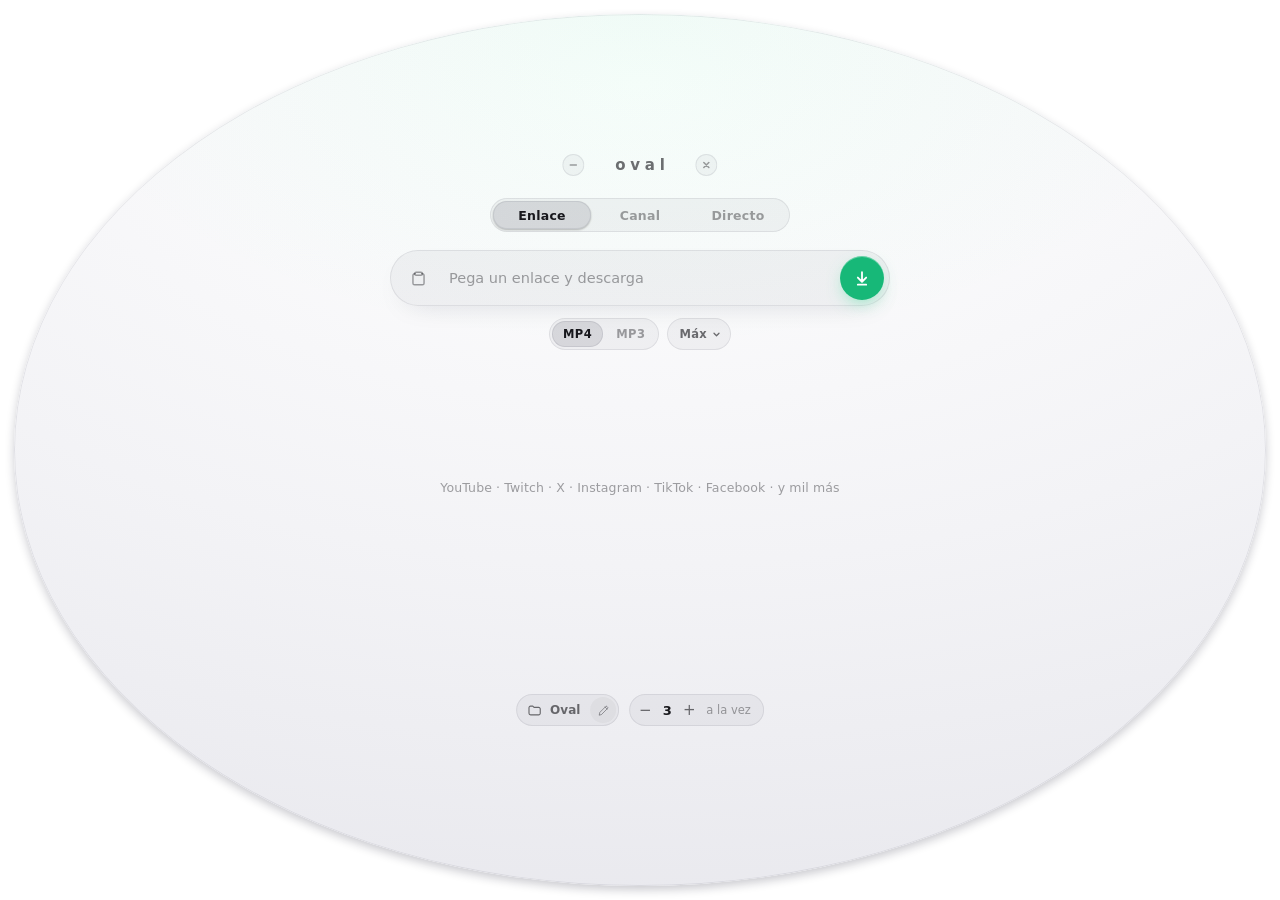
==== ui/index.html @ f1ce2c47 "Oval 0.1.0: minimal oval video downloader Link, channel and live tabs on a borderless, resizable ova" ====
<!doctype html>
<html lang="es">
<head>
  <meta charset="utf-8">
  <meta name="viewport" content="width=device-width, initial-scale=1">
  <title>Oval</title>
  <link rel="stylesheet" href="style.css">
</head>
<body>
  <main class="oval" id="oval" data-tauri-drag-region>
    <!-- Everything is laid out on a 672px circle and scaled to the window. -->
    <div class="stage" id="stage" data-tauri-drag-region>
      <header class="bar" data-tauri-drag-region>
        <button class="dot" id="min" aria-label="Minimizar" title="Minimizar">
          <svg viewBox="0 0 12 12"><path d="M3 6h6"/></svg>
        </button>
        <div class="brand" id="brand" data-tauri-drag-region title="Doble clic: tamaño original">oval</div>
        <button class="dot close" id="close" aria-label="Cerrar" title="Cerrar">
          <svg viewBox="0 0 12 12"><path d="M3.5 3.5l5 5M8.5 3.5l-5 5"/></svg>
        </button>
      </header>

      <nav class="tabs" role="tablist" data-on="link">
        <span class="tabs-glider" aria-hidden="true"></span>
        <button role="tab" data-tab="link" class="on">Enlace</button>
        <button role="tab" data-tab="channel">Canal</button>
        <button role="tab" data-tab="live">Directo</button>
      </nav>

      <!-- Single link -->
      <section class="view on" id="view-link" data-tauri-drag-region>
        <form class="pill" id="link-form" autocomplete="off">
          <button type="button" class="pill-icon" id="paste" title="Pegar del portapapeles" aria-label="Pegar">
            <svg viewBox="0 0 24 24"><rect x="7" y="4" width="10" height="4" rx="2"/><path d="M8 6H7a2 2 0 0 0-2 2v10a2 2 0 0 0 2 2h10a2 2 0 0 0 2-2V8a2 2 0 0 0-2-2h-1"/></svg>
          </button>
          <input id="url" type="text" placeholder="Pega un enlace y descarga" spellcheck="false">
          <button type="submit" class="go" aria-label="Descargar" title="Descargar">
            <svg viewBox="0 0 24 24"><path d="M12 5v11M7 11.5l5 5 5-5M7 20h10"/></svg>
          </button>
        </form>

        <div class="opts" data-tauri-drag-region>
          <div class="seg mode" role="group" aria-label="Formato">
            <button type="button" data-mode="video" class="on">MP4</button>
            <button type="button" data-mode="audio">MP3</button>
          </div>
          <button type="button" class="qchip" data-ctx="link" aria-haspopup="menu" title="Calidad">
            <span class="qlabel">Máx</span>
            <svg viewBox="0 0 24 24"><path d="M8 10l4 4 4-4"/></svg>
          </button>
        </div>

        <div class="queue" id="queue" data-tauri-drag-region>
          <div class="empty" data-tauri-drag-region>
            <div class="engine" hidden>
              <span class="engine-ring"></span><span class="engine-text">Preparando motor</span>
            </div>
            <p>YouTube · Twitch · X · Instagram · TikTok · Facebook · y mil más</p>
          </div>
        </div>
      </section>

      <!-- Whole account: channel, profile or playlist -->
      <section class="view" id="view-channel" data-tauri-drag-region>
        <form class="pill" id="channel-form" autocomplete="off">
          <span class="pill-icon static" aria-hidden="true">
            <svg viewBox="0 0 24 24"><rect x="4" y="4" width="7" height="7" rx="2"/><rect x="13" y="4" width="7" height="7" rx="2"/><rect x="4" y="13" width="7" height="7" rx="2"/><rect x="13" y="13" width="7" height="7" rx="2"/></svg>
          </span>
          <input id="channel-url" type="text" placeholder="Canal, perfil o playlist (YouTube, TikTok…)" spellcheck="false">
          <button type="submit" class="go" id="channel-go" aria-label="Cargar vídeos" title="Cargar vídeos">
            <svg viewBox="0 0 24 24"><circle cx="11" cy="11" r="6"/><path d="M20 20l-4.2-4.2"/></svg>
          </button>
        </form>

        <div class="ctools" data-tauri-drag-region>
          <div class="seg small" id="ctabs" role="group" aria-label="Sección del canal">
            <button type="button" data-ctab="videos" class="on">Vídeos</button>
            <button type="button" data-ctab="shorts">Shorts</button>
            <button type="button" data-ctab="streams">Directos</button>
          </div>
          <span class="ccount" id="ccount"></span>
          <div class="seg small" role="group" aria-label="Selección">
            <button type="button" id="all">Todos</button>
            <button type="button" id="none">Ninguno</button>
          </div>
        </div>

        <div class="grid-wrap">
          <div class="grid" id="grid" data-tauri-drag-region></div>
          <div class="grid-hint" data-tauri-drag-region>
            <p>Carga una cuenta y toca las miniaturas que <b class="red">no</b> quieras.</p>
          </div>
        </div>

        <footer class="foot" data-tauri-drag-region>
          <div class="seg mode" role="group" aria-label="Formato">
            <button type="button" data-mode="video" class="on">MP4</button>
            <button type="button" data-mode="audio">MP3</button>
          </div>
          <button type="button" class="qchip" data-ctx="channel" aria-haspopup="menu" title="Calidad">
            <span class="qlabel">Máx</span>
            <svg viewBox="0 0 24 24"><path d="M8 10l4 4 4-4"/></svg>
          </button>
          <button class="cta" id="cdownload" disabled>
            <svg viewBox="0 0 24 24"><path d="M12 5v11M7 11.5l5 5 5-5M7 20h10"/></svg>
            <span>Descargar <b id="csel">0</b></span>
          </button>
        </footer>
      </section>

      <!-- Live recording -->
      <section class="view" id="view-live" data-tauri-drag-region>
        <form class="pill" id="live-form" autocomplete="off">
          <span class="pill-icon static live-icon" aria-hidden="true">
            <svg viewBox="0 0 24 24"><circle cx="12" cy="12" r="2.2"/><path d="M8.2 15.8a5.4 5.4 0 0 1 0-7.6M15.8 8.2a5.4 5.4 0 0 1 0 7.6M5.4 18.6a9.3 9.3 0 0 1 0-13.2M18.6 5.4a9.3 9.3 0 0 1 0 13.2"/></svg>
          </span>
          <input id="live-url" type="text" placeholder="Directo de Twitch, Kick, YouTube, TikTok…" spellcheck="false">
          <button type="submit" class="go rec" aria-label="Grabar" title="Grabar en tiempo real">
            <span class="rec-dot"></span>
          </button>
        </form>

        <div class="opts" data-tauri-drag-region>
          <button type="button" class="qchip" data-ctx="live" aria-haspopup="menu" title="Calidad">
            <span class="qlabel">Máx</span>
            <svg viewBox="0 0 24 24"><path d="M8 10l4 4 4-4"/></svg>
          </button>
          <span class="opts-note">Se guarda en MP4 al detener</span>
        </div>

        <div class="queue" id="live-queue" data-tauri-drag-region>
          <div class="empty" data-tauri-drag-region>
            <div class="engine" hidden>
              <span class="engine-ring"></span><span class="engine-text">Preparando motor</span>
            </div>
            <p>Graba en tiempo real. Detén cuando quieras y queda guardado.</p>
          </div>
        </div>
      </section>

      <footer class="foot" id="foot-main" data-tauri-drag-region>
        <div class="split">
          <button class="chip" id="folder" title="Abrir carpeta de descargas">
            <svg viewBox="0 0 24 24"><path d="M3 7.5A2.5 2.5 0 0 1 5.5 5h3.6l2 2h7.4A2.5 2.5 0 0 1 21 9.5v7a2.5 2.5 0 0 1-2.5 2.5h-13A2.5 2.5 0 0 1 3 16.5z"/></svg>
            <span id="folder-name">Oval</span>
          </button>
          <button class="chip-end" id="folder-change" title="Cambiar dónde se guarda" aria-label="Cambiar carpeta">
            <svg viewBox="0 0 24 24"><path d="M14.5 5.5l4 4M4 20l1-4.5L15.8 4.7a1.8 1.8 0 0 1 2.5 0l1 1a1.8 1.8 0 0 1 0 2.5L8.5 19z"/></svg>
          </button>
        </div>
        <button class="chip round" id="clear" title="Quitar completadas" aria-label="Quitar completadas" hidden>
          <svg viewBox="0 0 24 24"><path d="M3.5 12.5l4 4 8-9M12.5 15.5l1 1 8-9"/></svg>
        </button>
        <div class="stepper" title="Descargas simultáneas (los directos no cuentan)">
          <button id="less" aria-label="Menos">−</button>
          <span id="conc">3</span>
          <button id="more" aria-label="Más">+</button>
          <em>a la vez</em>
        </div>
      </footer>

      <div class="menu" id="qmenu" role="menu" hidden></div>
      <div class="toast" id="toast" role="status"></div>
    </div>

    <button class="grip" id="grip" aria-label="Cambiar tamaño" title="Arrastra para cambiar el tamaño">
      <svg viewBox="0 0 16 16"><path d="M5 12.5L12.5 5M9 12.8l3.8-3.8"/></svg>
    </button>
  </main>

  <template id="item-tpl">
    <div class="item">
      <div class="ring"><img alt="" referrerpolicy="no-referrer" draggable="false"><span class="ring-badge"></span></div>
      <div class="info">
        <div class="title"></div>
        <div class="meta"></div>
      </div>
      <div class="acts">
        <button class="act toggle" title="Pausar"></button>
        <button class="act stop" title="Cancelar">
          <svg viewBox="0 0 24 24"><path d="M8 8l8 8M16 8l-8 8"/></svg>
        </button>
      </div>
    </div>
  </template>

  <script src="app.js"></script>
</body>
</html>
---- ui/style.css ----
:root {
  --bg-1: #24242c;
  --bg-2: #15151a;
  --bg-3: #0d0d10;
  --surface: rgba(255, 255, 255, 0.045);
  --surface-2: rgba(255, 255, 255, 0.075);
  --surface-3: rgba(255, 255, 255, 0.11);
  --line: rgba(255, 255, 255, 0.08);
  --line-2: rgba(255, 255, 255, 0.14);
  --text: #f2f2f5;
  --text-2: rgba(242, 242, 245, 0.62);
  --text-3: rgba(242, 242, 245, 0.38);
  --mint: #3ddc97;
  --mint-ink: #06291a;
  --mint-soft: rgba(61, 220, 151, 0.16);
  --red: #ff5d6c;
  --red-soft: rgba(255, 93, 108, 0.18);
  --amber: #ffc861;
  --shadow: rgba(0, 0, 0, 0.42);
  --ease: cubic-bezier(0.22, 1, 0.36, 1);
  --font: "Segoe UI Variable Text", "Segoe UI", system-ui, -apple-system, sans-serif;
  --display: "Segoe UI Variable Display", "Segoe UI", system-ui, sans-serif;
  color-scheme: dark;
}

@media (prefers-color-scheme: light) {
  :root:not([data-theme="dark"]) {
    --bg-1: #ffffff;
    --bg-2: #f3f3f6;
    --bg-3: #e9e9ee;
    --surface: rgba(20, 20, 40, 0.04);
    --surface-2: rgba(20, 20, 40, 0.07);
    --surface-3: rgba(20, 20, 40, 0.11);
    --line: rgba(20, 20, 40, 0.08);
    --line-2: rgba(20, 20, 40, 0.14);
    --text: #17171c;
    --text-2: rgba(23, 23, 28, 0.62);
    --text-3: rgba(23, 23, 28, 0.4);
    --mint: #17b878;
    --mint-ink: #ffffff;
    --mint-soft: rgba(23, 184, 120, 0.14);
    --red: #ec3f52;
    --red-soft: rgba(236, 63, 82, 0.13);
    --shadow: rgba(20, 20, 40, 0.22);
    color-scheme: light;
  }
}

* { box-sizing: border-box; }

html, body {
  margin: 0;
  height: 100%;
  overflow: hidden;
  background: transparent;
  font-family: var(--font);
  color: var(--text);
  -webkit-font-smoothing: antialiased;
  user-select: none;
  -webkit-user-select: none;
  cursor: default;
}

button {
  font: inherit;
  color: inherit;
  border: 0;
  background: none;
  padding: 0;
  cursor: pointer;
}
button:disabled { cursor: default; }
button:focus-visible, input:focus-visible { outline: 2px solid var(--mint); outline-offset: 2px; }

svg {
  width: 100%;
  height: 100%;
  fill: none;
  stroke: currentColor;
  stroke-width: 1.8;
  stroke-linecap: round;
  stroke-linejoin: round;
}

/* ---------- The circle (window 700x700, circle 672px) ---------- */

.oval {
  position: absolute;
  inset: 14px;
  border-radius: 50%;
  overflow: hidden;
  background:
    radial-gradient(70% 55% at 50% 0%, rgba(61, 220, 151, 0.07), transparent 70%),
    radial-gradient(120% 95% at 50% 8%, var(--bg-1) 0%, var(--bg-2) 58%, var(--bg-3) 100%);
  box-shadow:
    0 4px 10px var(--shadow),
    inset 0 1px 0 rgba(255, 255, 255, 0.07),
    inset 0 0 0 1px var(--line);
  animation: rise 0.55s var(--ease) both;
}

@keyframes rise {
  from { opacity: 0; transform: scale(0.94); }
}

/* The UI is designed on a 672px circle; app.js sets --s so it fits the
   window, which the user can resize into any oval. */
.stage {
  position: absolute;
  left: 50%;
  top: 50%;
  width: 672px;
  height: 672px;
  transform: translate(-50%, -50%) scale(var(--s, 1));
}

.grip {
  position: absolute;
  left: 82.5%;
  top: 82.5%;
  width: 24px;
  height: 24px;
  margin: -12px 0 0 -12px;
  display: grid;
  place-items: center;
  border-radius: 50%;
  color: var(--text-3);
  cursor: nwse-resize;
  opacity: 0;
  transition: opacity 0.3s, background 0.2s, color 0.2s;
}
.grip svg { width: 14px; height: 14px; stroke-width: 1.6; }
.oval:hover .grip { opacity: 1; }
.grip:hover { background: var(--surface-3); color: var(--text); }

/* ---------- Title bar ---------- */

.bar {
  position: absolute;
  top: 36px;
  left: 50%;
  transform: translateX(-50%);
  display: flex;
  align-items: center;
  gap: 26px;
  height: 30px;
  z-index: 5;
}

.brand {
  font-family: var(--display);
  font-size: 15px;
  font-weight: 600;
  letter-spacing: 0.32em;
  text-indent: 0.32em;
  color: var(--text-2);
  text-transform: lowercase;
}

.dot {
  width: 22px;
  height: 22px;
  display: grid;
  place-items: center;
  border-radius: 50%;
  background: var(--surface);
  color: var(--text-3);
  box-shadow: inset 0 0 0 1px var(--line);
  transition: background 0.2s, color 0.2s, transform 0.2s var(--ease);
}
.dot svg { width: 12px; height: 12px; stroke-width: 1.6; }
.dot:hover { background: var(--surface-3); color: var(--text); }
.dot.close:hover { background: var(--red); color: #fff; box-shadow: none; }
.dot:active { transform: scale(0.9); }

/* ---------- Tabs ---------- */

.tabs {
  position: absolute;
  top: 84px;
  left: 50%;
  transform: translateX(-50%);
  display: grid;
  grid-template-columns: 1fr 1fr 1fr;
  width: 300px;
  z-index: 5;
  padding: 3px;
  border-radius: 999px;
  background: var(--surface);
  box-shadow: inset 0 0 0 1px var(--line);
}
.tabs button {
  position: relative;
  z-index: 1;
  height: 28px;
  border-radius: 999px;
  font-size: 12.5px;
  font-weight: 600;
  letter-spacing: 0.02em;
  color: var(--text-3);
  transition: color 0.25s;
}
.tabs button.on { color: var(--text); }
.tabs-glider {
  position: absolute;
  top: 3px;
  left: 3px;
  width: calc((100% - 6px) / 3);
  height: 28px;
  border-radius: 999px;
  background: var(--surface-3);
  box-shadow: 0 1px 2px rgba(0, 0, 0, 0.25), inset 0 0 0 1px var(--line);
  transition: transform 0.35s var(--ease);
}
.tabs[data-on="channel"] .tabs-glider { transform: translateX(100%); }
.tabs[data-on="live"] .tabs-glider { transform: translateX(200%); }

/* ---------- Views ---------- */

.view {
  position: absolute;
  inset: 0;
  display: flex;
  flex-direction: column;
  align-items: center;
  padding-top: 136px;
  opacity: 0;
  pointer-events: none;
  transform: translateY(6px) scale(0.99);
  transition: opacity 0.3s var(--ease), transform 0.4s var(--ease);
}
.view.on { opacity: 1; pointer-events: auto; transform: none; }

/* ---------- Input pill ---------- */

.pill {
  display: flex;
  align-items: center;
  gap: 8px;
  width: 500px;
  height: 56px;
  padding: 0 6px 0 7px;
  border-radius: 999px;
  background: var(--surface);
  box-shadow: inset 0 0 0 1px var(--line), 0 10px 30px -18px var(--shadow);
  transition: box-shadow 0.25s, background 0.25s;
}
.pill:focus-within {
  background: var(--surface-2);
  box-shadow: inset 0 0 0 1px var(--line-2), 0 0 0 4px var(--mint-soft), 0 10px 30px -18px var(--shadow);
}
.pill.shake { animation: shake 0.4s var(--ease); }
@keyframes shake {
  20% { transform: translateX(-6px); }
  45% { transform: translateX(5px); }
  70% { transform: translateX(-3px); }
}

.pill-icon {
  flex: none;
  width: 42px;
  height: 42px;
  display: grid;
  place-items: center;
  border-radius: 50%;
  color: var(--text-3);
  transition: background 0.2s, color 0.2s;
}
.pill-icon svg { width: 19px; height: 19px; }
button.pill-icon:hover { background: var(--surface-2); color: var(--text); }

.pill input {
  flex: 1;
  min-width: 0;
  height: 100%;
  border: 0;
  outline: 0;
  background: transparent;
  color: var(--text);
  font: 500 14.5px var(--font);
  user-select: text;
  -webkit-user-select: text;
}
.pill input::placeholder { color: var(--text-3); }
.pill input:focus-visible { outline: none; }

.go {
  flex: none;
  width: 44px;
  height: 44px;
  display: grid;
  place-items: center;
  border-radius: 50%;
  background: var(--mint);
  color: var(--mint-ink);
  box-shadow: 0 6px 18px -6px rgba(61, 220, 151, 0.7), inset 0 1px 0 rgba(255, 255, 255, 0.35);
  transition: transform 0.25s var(--ease), box-shadow 0.25s, filter 0.2s;
}
.go svg { width: 20px; height: 20px; stroke-width: 2.2; }
.go:hover { transform: scale(1.06); box-shadow: 0 8px 24px -6px rgba(61, 220, 151, 0.85), inset 0 1px 0 rgba(255, 255, 255, 0.35); }
.go:active { transform: scale(0.94); }
.go.busy svg { animation: spin 0.9s linear infinite; }
@keyframes spin { to { transform: rotate(360deg); } }

/* ---------- Format row ---------- */

.opts {
  display: flex;
  align-items: center;
  gap: 8px;
  margin-top: 12px;
}

.opts-note { font-size: 11.5px; color: var(--text-3); }

/* ---------- Live ---------- */

.live-icon { color: var(--red); }
.go.rec {
  background: var(--red);
  box-shadow: 0 6px 18px -6px rgba(255, 93, 108, 0.75), inset 0 1px 0 rgba(255, 255, 255, 0.3);
}
.go.rec:hover { box-shadow: 0 8px 24px -6px rgba(255, 93, 108, 0.9), inset 0 1px 0 rgba(255, 255, 255, 0.3); }
.rec-dot {
  width: 14px;
  height: 14px;
  border-radius: 50%;
  background: #fff;
}
.meta .rec {
  color: var(--red);
  font-weight: 700;
  letter-spacing: 0.04em;
}
.meta .rec::before {
  content: "";
  display: inline-block;
  width: 7px;
  height: 7px;
  margin-right: 5px;
  border-radius: 50%;
  background: currentColor;
  vertical-align: 1px;
  animation: blink 1.4s ease-in-out infinite;
}
@keyframes blink { 50% { opacity: 0.25; } }
.item.live.downloading .ring { --c: var(--red); --p: 1 !important; animation: pulse 1.8s ease-in-out infinite; }
@keyframes pulse {
  0%, 100% { box-shadow: 0 0 0 0 rgba(255, 93, 108, 0.45); }
  50% { box-shadow: 0 0 0 6px rgba(255, 93, 108, 0); }
}

/* ---------- Segmented controls ---------- */

.seg {
  display: flex;
  padding: 3px;
  gap: 2px;
  border-radius: 999px;
  background: var(--surface);
  box-shadow: inset 0 0 0 1px var(--line);
}
.seg button {
  height: 26px;
  padding: 0 11px;
  border-radius: 999px;
  font-size: 11.5px;
  font-weight: 700;
  letter-spacing: 0.04em;
  color: var(--text-3);
  transition: background 0.2s, color 0.2s;
}
.seg button:hover { color: var(--text-2); }
.seg button.on { background: var(--surface-3); color: var(--text); box-shadow: inset 0 0 0 1px var(--line); }
.seg.small button { height: 24px; padding: 0 11px; font-size: 11.5px; font-weight: 600; letter-spacing: 0.01em; }

/* ---------- Queue ---------- */

.queue {
  position: relative;
  width: 520px;
  height: 254px;
  margin-top: 10px;
  padding: 8px 4px;
  overflow-y: auto;
  scrollbar-width: none;
  mask-image: linear-gradient(transparent, #000 14px, #000 calc(100% - 22px), transparent);
}
.queue::-webkit-scrollbar { display: none; }

.empty {
  position: absolute;
  inset: 0;
  display: grid;
  place-content: center;
  justify-items: center;
  gap: 14px;
  text-align: center;
  color: var(--text-3);
  font-size: 12.5px;
  letter-spacing: 0.01em;
  transition: opacity 0.3s;
}
.empty p { margin: 0; }
.queue.has-items .empty { opacity: 0; pointer-events: none; }

.engine {
  display: flex;
  align-items: center;
  gap: 10px;
  padding: 7px 14px 7px 9px;
  border-radius: 999px;
  background: var(--surface);
  box-shadow: inset 0 0 0 1px var(--line);
  color: var(--text-2);
  font-size: 12px;
  font-weight: 600;
}
.engine[hidden] { display: none; }
.engine-ring {
  --p: 0;
  width: 18px;
  height: 18px;
  border-radius: 50%;
  background: conic-gradient(var(--mint) calc(var(--p) * 1turn), var(--surface-3) 0);
  mask: radial-gradient(circle, transparent 5.5px, #000 6px);
}
.engine.indeterminate .engine-ring {
  background: conic-gradient(var(--mint) 0.3turn, var(--surface-3) 0);
  animation: spin 0.9s linear infinite;
}

.item {
  display: flex;
  align-items: center;
  gap: 14px;
  height: 62px;
  padding: 0 8px 0 9px;
  margin-bottom: 8px;
  border-radius: 999px;
  background: var(--surface);
  box-shadow: inset 0 0 0 1px var(--line);
  animation: pop 0.45s var(--ease) both;
  transition: background 0.2s, opacity 0.3s, transform 0.3s var(--ease);
}
.item:hover { background: var(--surface-2); }
.item.done { cursor: pointer; }
.item.leaving { opacity: 0; transform: scale(0.96); }
@keyframes pop { from { opacity: 0; transform: translateY(8px) scale(0.97); } }

.ring {
  --p: 0;
  --c: var(--mint);
  position: relative;
  flex: none;
  width: 46px;
  height: 46px;
  border-radius: 50%;
  padding: 3px;
  background: conic-gradient(var(--c) calc(var(--p) * 1turn), var(--surface-2) 0);
  transition: --p 0.4s;
}
.ring img {
  width: 100%;
  height: 100%;
  border-radius: 50%;
  object-fit: cover;
  display: block;
  background: var(--bg-2);
  box-shadow: 0 0 0 2px var(--bg-2);
}
.ring img:not([src]), .ring img[src=""] { visibility: hidden; }
/* No thumbnail (X, Instagram...): a quiet play glyph instead of a blank disc. */
.item.noimg .ring::before {
  content: "";
  position: absolute;
  inset: 3px;
  border-radius: 50%;
  background:
    url("data:image/svg+xml,%3Csvg xmlns='http://www.w3.org/2000/svg' viewBox='0 0 24 24'%3E%3Cpath fill='%23888' d='M9 7.3v9.4a.8.8 0 0 0 1.2.7l7.3-4.7a.8.8 0 0 0 0-1.4l-7.3-4.7A.8.8 0 0 0 9 7.3z'/%3E%3C/svg%3E") center / 18px no-repeat,
    var(--bg-2);
}
.item.paused .ring { --c: var(--amber); }
.item.error .ring { --c: var(--red); --p: 1; }
.item.done .ring { --p: 1; }
.item.waiting .ring { background: var(--surface-2); }
.item.starting .ring::after {
  content: "";
  position: absolute;
  inset: 0;
  border-radius: 50%;
  background: conic-gradient(var(--mint) 0.18turn, transparent 0);
  mask: radial-gradient(circle, transparent 20px, #000 20.5px);
  animation: spin 0.9s linear infinite;
}

.ring-badge {
  position: absolute;
  right: -2px;
  bottom: -2px;
  width: 18px;
  height: 18px;
  border-radius: 50%;
  display: none;
  place-items: center;
  background: var(--mint);
  color: var(--mint-ink);
  box-shadow: 0 0 0 2px var(--bg-2);
}
.ring-badge svg { width: 11px; height: 11px; stroke-width: 3; }
.item.done .ring-badge { display: grid; animation: pop 0.4s var(--ease); }
.item.error .ring-badge { display: grid; background: var(--red); color: #fff; }

.info { flex: 1; min-width: 0; }
.title {
  font-size: 13.5px;
  font-weight: 600;
  white-space: nowrap;
  overflow: hidden;
  text-overflow: ellipsis;
}
.meta {
  margin-top: 3px;
  font-size: 11.5px;
  color: var(--text-3);
  white-space: nowrap;
  overflow: hidden;
  text-overflow: ellipsis;
  font-variant-numeric: tabular-nums;
}
.meta b { color: var(--text-2); font-weight: 600; }
.meta .eta { color: var(--mint); font-weight: 600; }
.item.error .meta { color: var(--red); }

.acts { display: flex; gap: 6px; flex: none; }
.act {
  width: 34px;
  height: 34px;
  display: grid;
  place-items: center;
  border-radius: 50%;
  color: var(--text-2);
  background: var(--surface);
  box-shadow: inset 0 0 0 1px var(--line);
  transition: background 0.2s, color 0.2s, transform 0.2s var(--ease);
}
.act svg { width: 15px; height: 15px; stroke-width: 2; }
.act:hover { background: var(--surface-3); color: var(--text); }
.act:active { transform: scale(0.9); }
.act.stop:hover { background: var(--red-soft); color: var(--red); }
.act.toggle svg.fill { fill: currentColor; stroke: none; }
.item.done .act.toggle { display: none; }

/* ---------- Footer ---------- */

.foot {
  position: absolute;
  bottom: 60px;
  left: 50%;
  transform: translateX(-50%);
  display: flex;
  align-items: center;
  gap: 10px;
  white-space: nowrap;
  transition: opacity 0.3s;
}
#foot-main { z-index: 4; }
.stage[data-tab="channel"] #foot-main { opacity: 0; pointer-events: none; }

.chip {
  display: flex;
  align-items: center;
  gap: 8px;
  height: 32px;
  padding: 0 14px 0 11px;
  border-radius: 999px;
  font-size: 12px;
  font-weight: 600;
  color: var(--text-2);
  background: var(--surface);
  box-shadow: inset 0 0 0 1px var(--line);
  transition: background 0.2s, color 0.2s;
}
.chip svg { width: 15px; height: 15px; }
.chip:hover { background: var(--surface-3); color: var(--text); }
.chip.ghost { padding: 0 14px; }
.chip[hidden] { display: none; }

.stepper {
  display: flex;
  align-items: center;
  height: 32px;
  padding: 3px;
  border-radius: 999px;
  background: var(--surface);
  box-shadow: inset 0 0 0 1px var(--line);
}
.stepper button {
  width: 26px;
  height: 26px;
  border-radius: 50%;
  font-size: 15px;
  line-height: 1;
  color: var(--text-2);
  transition: background 0.2s, color 0.2s;
}
.stepper button:hover { background: var(--surface-3); color: var(--text); }
.stepper span {
  min-width: 18px;
  text-align: center;
  font-size: 13px;
  font-weight: 700;
  font-variant-numeric: tabular-nums;
}
.stepper em {
  font-style: normal;
  font-size: 11.5px;
  color: var(--text-3);
  padding: 0 10px 0 4px;
}

/* ---------- Channel ---------- */

.ctools {
  display: flex;
  align-items: center;
  justify-content: space-between;
  width: 540px;
  margin-top: 12px;
  padding: 0 4px;
}
.ccount {
  font-size: 12px;
  font-weight: 600;
  color: var(--text-3);
  font-variant-numeric: tabular-nums;
}
.ccount b { color: var(--text); }
/* Vídeos / Shorts / Directos only mean something on YouTube. */
.ctools.other #ctabs { visibility: hidden; }

.grid-wrap {
  position: relative;
  width: 560px;
  height: 280px;
  margin-top: 8px;
}
/* Flex-wrap, not CSS grid: auto grid rows shrink overflow:hidden tiles to
   nothing once the content is taller than the scroller. */
.grid {
  height: 100%;
  display: flex;
  flex-wrap: wrap;
  align-content: flex-start;
  gap: 12px;
  padding: 10px 14px 34px;
  overflow-y: auto;
  scrollbar-width: none;
  mask-image: linear-gradient(transparent, #000 12px, #000 calc(100% - 30px), transparent);
}
.grid::-webkit-scrollbar { display: none; }

.grid-hint {
  position: absolute;
  inset: 0;
  display: grid;
  place-content: center;
  text-align: center;
  font-size: 12.5px;
  color: var(--text-3);
  pointer-events: none;
  transition: opacity 0.3s;
}
.grid-hint p { margin: 0; }
.grid-hint .red { color: var(--red); }
.grid-wrap.filled .grid-hint { opacity: 0; }

.tile {
  position: relative;
  flex: none;
  width: calc((100% - 24px) / 3);
  aspect-ratio: 16 / 9;
  border-radius: 14px;
  overflow: hidden;
  background: var(--surface-2);
  box-shadow: 0 0 0 2px var(--mint), 0 6px 16px -8px var(--shadow);
  transition: box-shadow 0.25s var(--ease), transform 0.25s var(--ease);
  animation: pop 0.4s var(--ease) both;
}
.tile:hover { transform: translateY(-2px); }
.tile:active { transform: scale(0.97); }
.tile img {
  width: 100%;
  height: 100%;
  object-fit: cover;
  display: block;
  transition: filter 0.3s, opacity 0.3s, transform 0.4s var(--ease);
}
.tile.noimg {
  background:
    url("data:image/svg+xml,%3Csvg xmlns='http://www.w3.org/2000/svg' viewBox='0 0 24 24'%3E%3Cpath fill='white' fill-opacity='.5' d='M9 7.3v9.4a.8.8 0 0 0 1.2.7l7.3-4.7a.8.8 0 0 0 0-1.4l-7.3-4.7A.8.8 0 0 0 9 7.3z'/%3E%3C/svg%3E") center 40% / 28px no-repeat,
    linear-gradient(135deg, hsl(var(--h, 200) 45% 38%), hsl(calc(var(--h, 200) + 50) 45% 18%));
}
.tile .shade {
  position: absolute;
  inset: 0;
  background: linear-gradient(180deg, transparent 45%, rgba(0, 0, 0, 0.75));
}
.tile .t {
  position: absolute;
  left: 9px;
  right: 9px;
  bottom: 6px;
  font-size: 10.5px;
  font-weight: 600;
  line-height: 1.25;
  color: #fff;
  text-align: left;
  display: -webkit-box;
  -webkit-line-clamp: 2;
  -webkit-box-orient: vertical;
  overflow: hidden;
  text-shadow: 0 1px 2px rgba(0, 0, 0, 0.6);
}
.tile .dur {
  position: absolute;
  top: 7px;
  left: 7px;
  padding: 1px 6px;
  border-radius: 999px;
  font-size: 9.5px;
  font-weight: 700;
  color: #fff;
  background: rgba(0, 0, 0, 0.55);
  font-variant-numeric: tabular-nums;
}
.tile .mark {
  position: absolute;
  top: 6px;
  right: 6px;
  width: 20px;
  height: 20px;
  border-radius: 50%;
  display: grid;
  place-items: center;
  background: var(--mint);
  color: var(--mint-ink);
  box-shadow: 0 2px 6px rgba(0, 0, 0, 0.35);
  transition: background 0.25s, transform 0.3s var(--ease);
}
.tile .mark svg { width: 12px; height: 12px; stroke-width: 3; }
.tile .mark .x { display: none; }

.tile.off { box-shadow: 0 0 0 2px var(--red), 0 6px 16px -8px var(--shadow); }
.tile.off img { filter: grayscale(1) brightness(0.55); transform: scale(1.03); }
.tile.off::after {
  content: "";
  position: absolute;
  inset: 0;
  background: var(--red-soft);
  pointer-events: none;
}
.tile.off .mark { background: var(--red); color: #fff; transform: rotate(90deg); }
.tile.off .mark .v { display: none; }
.tile.off .mark .x { display: block; }

.cta {
  display: flex;
  align-items: center;
  gap: 9px;
  height: 40px;
  padding: 0 22px 0 17px;
  border-radius: 999px;
  font-size: 13px;
  font-weight: 700;
  background: var(--mint);
  color: var(--mint-ink);
  box-shadow: 0 8px 22px -8px rgba(61, 220, 151, 0.75), inset 0 1px 0 rgba(255, 255, 255, 0.35);
  transition: transform 0.25s var(--ease), opacity 0.25s, filter 0.2s;
}
.cta svg { width: 17px; height: 17px; stroke-width: 2.2; }
.cta:hover:not(:disabled) { transform: scale(1.04); }
.cta:active:not(:disabled) { transform: scale(0.96); }
.cta:disabled { opacity: 0.35; box-shadow: none; filter: saturate(0.4); }

/* ---------- Quality chip & menu ---------- */

.qchip {
  flex: none;
  display: flex;
  align-items: center;
  gap: 2px;
  height: 32px;
  padding: 0 7px 0 12px;
  border-radius: 999px;
  font-size: 11.5px;
  font-weight: 700;
  letter-spacing: 0.03em;
  color: var(--text-2);
  background: var(--surface);
  box-shadow: inset 0 0 0 1px var(--line);
  font-variant-numeric: tabular-nums;
  transition: background 0.2s, color 0.2s;
}
.qchip svg { width: 15px; height: 15px; stroke-width: 2; transition: transform 0.3s var(--ease); }
.qchip:hover, .qchip.open { background: var(--surface-3); color: var(--text); }
.qchip.open svg { transform: rotate(180deg); }

.menu {
  position: absolute;
  z-index: 20;
  min-width: 150px;
  padding: 6px;
  border-radius: 22px;
  background: color-mix(in srgb, var(--bg-1) 96%, transparent);
  backdrop-filter: blur(18px);
  box-shadow: inset 0 0 0 1px var(--line-2), 0 18px 40px -12px var(--shadow);
  transform-origin: var(--origin, top center);
  animation: menu-in 0.28s var(--ease);
}
.menu[hidden] { display: none; }
@keyframes menu-in { from { opacity: 0; transform: scale(0.92); } }
.menu-title {
  padding: 4px 12px 6px;
  font-size: 10.5px;
  font-weight: 700;
  letter-spacing: 0.08em;
  text-transform: uppercase;
  color: var(--text-3);
}
.menu button {
  display: flex;
  align-items: center;
  justify-content: space-between;
  gap: 16px;
  width: 100%;
  height: 32px;
  padding: 0 10px 0 14px;
  border-radius: 999px;
  font-size: 12.5px;
  font-weight: 600;
  color: var(--text-2);
  transition: background 0.15s, color 0.15s;
}
.menu button:hover { background: var(--surface-2); color: var(--text); }
.menu button small { font-size: 10.5px; font-weight: 600; color: var(--text-3); }
.menu button .tick { width: 16px; height: 16px; color: var(--mint); opacity: 0; }
.menu button.on { color: var(--text); }
.menu button.on .tick { opacity: 1; }

/* ---------- Folder split chip ---------- */

.split {
  display: flex;
  align-items: center;
  border-radius: 999px;
  background: var(--surface);
  box-shadow: inset 0 0 0 1px var(--line);
}
.split .chip { background: none; box-shadow: none; padding-right: 10px; max-width: 190px; }
.split .chip span { overflow: hidden; text-overflow: ellipsis; }
.chip-end {
  width: 26px;
  height: 26px;
  margin: 3px 3px 3px 0;
  display: grid;
  place-items: center;
  border-radius: 50%;
  color: var(--text-3);
  background: var(--surface);
  transition: background 0.2s, color 0.2s;
}
.chip-end svg { width: 13px; height: 13px; }
.chip-end:hover { background: var(--surface-3); color: var(--text); }
.chip.round { width: 32px; padding: 0; justify-content: center; }

/* ---------- Toast ---------- */

.toast {
  position: absolute;
  z-index: 20;
  left: 50%;
  bottom: 116px;
  max-width: 420px;
  padding: 8px 16px;
  border-radius: 999px;
  font-size: 12px;
  font-weight: 600;
  color: var(--text);
  background: var(--surface-3);
  backdrop-filter: blur(12px);
  box-shadow: inset 0 0 0 1px var(--line-2), 0 10px 30px -10px var(--shadow);
  white-space: nowrap;
  overflow: hidden;
  text-overflow: ellipsis;
  opacity: 0;
  transform: translate(-50%, 8px);
  transition: opacity 0.3s, transform 0.35s var(--ease);
  pointer-events: none;
}
.toast.show { opacity: 1; transform: translate(-50%, 0); }
.toast.bad { color: var(--red); }

@media (prefers-reduced-motion: reduce) {
  *, *::before, *::after { animation-duration: 0.01ms !important; transition-duration: 0.01ms !important; }
}
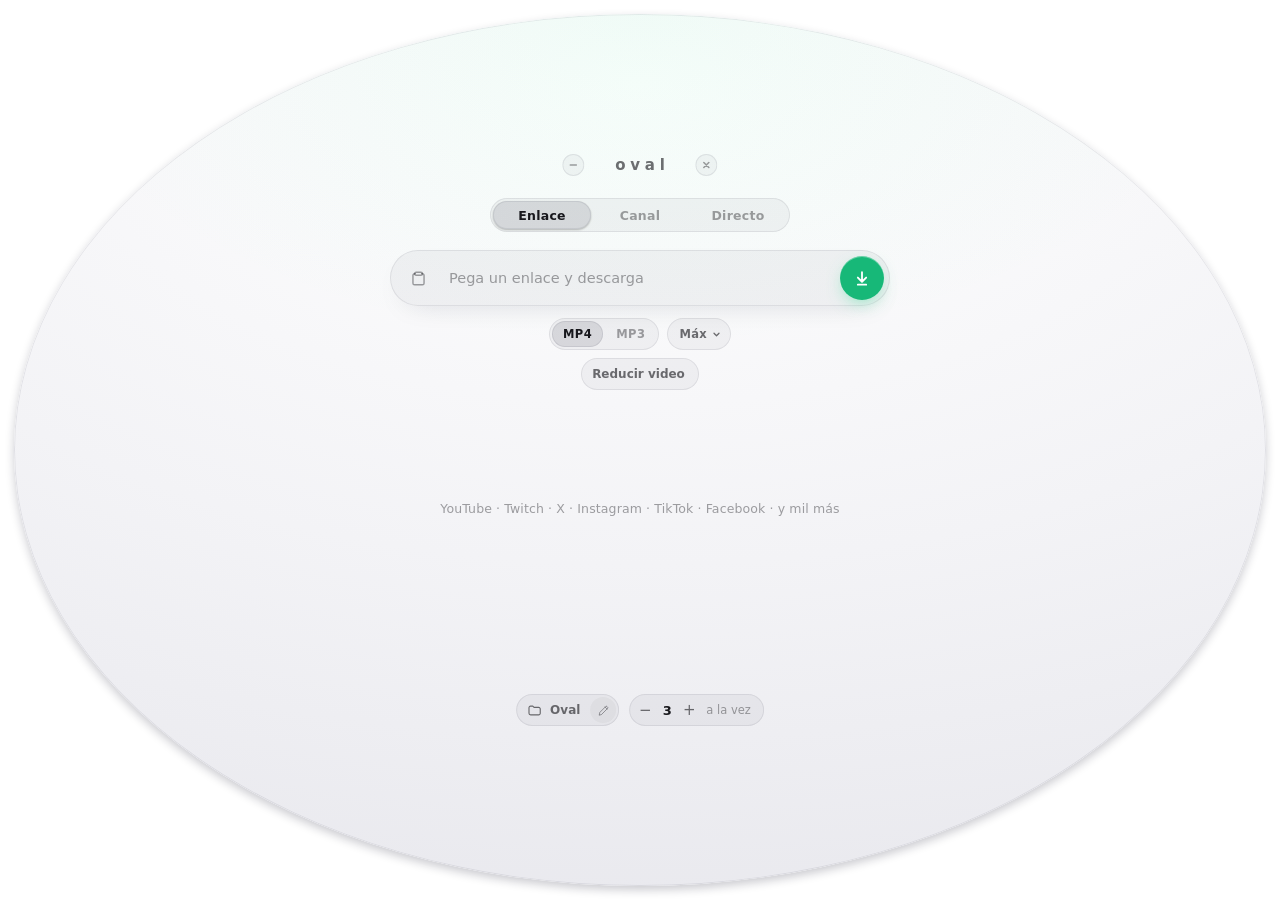
==== commit 100be040: "Add lightweight downloads and safe local video compression" ====
--- a/ui/index.html
+++ b/ui/index.html
@@ -50,6 +50,10 @@
           </button>
         </div>
 
+        <div class="compression-tools">
+          <button type="button" class="chip" id="compress-video" title="Elegir un video local y crear una copia más liviana, hasta 720p">Reducir video</button>
+          <p id="compression-status" role="status" hidden></p>
+        </div>
         <div class="queue" id="queue" data-tauri-drag-region>
           <div class="empty" data-tauri-drag-region>
             <div class="engine" hidden>
@@ -66,7 +70,7 @@
           <span class="pill-icon static" aria-hidden="true">
             <svg viewBox="0 0 24 24"><rect x="4" y="4" width="7" height="7" rx="2"/><rect x="13" y="4" width="7" height="7" rx="2"/><rect x="4" y="13" width="7" height="7" rx="2"/><rect x="13" y="13" width="7" height="7" rx="2"/></svg>
           </span>
-          <input id="channel-url" type="text" placeholder="Canal, perfil o playlist (YouTube, TikTok…)" spellcheck="false">
+          <input id="channel-url" type="text" placeholder="Canal o playlist (YouTube, Kick, Twitch…)" spellcheck="false">
           <button type="submit" class="go" id="channel-go" aria-label="Cargar vídeos" title="Cargar vídeos">
             <svg viewBox="0 0 24 24"><circle cx="11" cy="11" r="6"/><path d="M20 20l-4.2-4.2"/></svg>
           </button>
@@ -78,7 +82,11 @@
             <button type="button" data-ctab="shorts">Shorts</button>
             <button type="button" data-ctab="streams">Directos</button>
           </div>
-          <span class="ccount" id="ccount"></span>
+          <label class="csearch" title="Buscar en el canal">
+            <svg viewBox="0 0 24 24"><circle cx="11" cy="11" r="6"/><path d="M20 20l-4.2-4.2"/></svg>
+            <input id="csearch" type="search" placeholder="Buscar en el canal" spellcheck="false" autocomplete="off">
+            <span class="ccount" id="ccount"></span>
+          </label>
           <div class="seg small" role="group" aria-label="Selección">
             <button type="button" id="all">Todos</button>
             <button type="button" id="none">Ninguno</button>
@@ -159,6 +167,7 @@
         </div>
       </footer>
 
+      <span class="version" id="version" data-tauri-drag-region aria-label="Versión de Oval"></span>
       <div class="menu" id="qmenu" role="menu" hidden></div>
       <div class="toast" id="toast" role="status"></div>
     </div>
@@ -177,6 +186,9 @@
       </div>
       <div class="acts">
         <button class="act toggle" title="Pausar"></button>
+        <button class="act trash" title="Borrar el archivo">
+          <svg viewBox="0 0 24 24"><path d="M5 7h14M10 7V5.5h4V7M7 7l.8 11.2a1.5 1.5 0 0 0 1.5 1.3h5.4a1.5 1.5 0 0 0 1.5-1.3L17 7M10.5 11v5M13.5 11v5"/></svg>
+        </button>
         <button class="act stop" title="Cancelar">
           <svg viewBox="0 0 24 24"><path d="M8 8l8 8M16 8l-8 8"/></svg>
         </button>
--- a/ui/style.css
+++ b/ui/style.css
@@ -157,6 +157,20 @@
   text-transform: lowercase;
 }
 
+.version {
+  position: absolute;
+  bottom: 28px;
+  left: 50%;
+  transform: translateX(-50%);
+  font-family: var(--font);
+  font-size: 10px;
+  font-weight: 400;
+  letter-spacing: 0;
+  text-indent: 0;
+  color: var(--text-2);
+  white-space: nowrap;
+}
+
 .dot {
   width: 22px;
   height: 22px;
@@ -550,6 +564,12 @@
 .act.stop:hover { background: var(--red-soft); color: var(--red); }
 .act.toggle svg.fill { fill: currentColor; stroke: none; }
 .item.done .act.toggle { display: none; }
+/* The trash can only shows on finished downloads; the first tap arms it. */
+.act.trash { display: none; }
+.item.done .act.trash { display: grid; }
+.act.trash:hover,
+.act.trash.armed { background: var(--red-soft); color: var(--red); }
+.act.trash.armed { box-shadow: inset 0 0 0 1.5px var(--red); animation: pop 0.3s var(--ease); }
 
 /* ---------- Footer ---------- */
 
@@ -636,7 +656,36 @@
   font-variant-numeric: tabular-nums;
 }
 .ccount b { color: var(--text); }
-/* Vídeos / Shorts / Directos only mean something on YouTube. */
+.csearch {
+  display: flex;
+  align-items: center;
+  gap: 6px;
+  width: 196px;
+  height: 30px;
+  padding: 0 11px 0 10px;
+  border-radius: 999px;
+  background: rgba(125, 115, 255, 0.16);
+  box-shadow: inset 0 0 0 1px rgba(145, 135, 255, 0.45);
+  transition: box-shadow 0.2s, background 0.2s;
+}
+.csearch:focus-within { background: rgba(125, 115, 255, 0.24); box-shadow: inset 0 0 0 1px rgba(145, 135, 255, 0.75), 0 0 0 3px rgba(125, 115, 255, 0.16); }
+.csearch svg { flex: none; width: 14px; height: 14px; color: var(--text-2); }
+.csearch input {
+  flex: 1;
+  min-width: 0;
+  border: 0;
+  outline: 0;
+  background: transparent;
+  color: var(--text);
+  font: 600 12px var(--font);
+  user-select: text;
+  -webkit-user-select: text;
+}
+.csearch input::placeholder { color: var(--text-3); font-weight: 500; }
+.csearch input::-webkit-search-cancel-button { display: none; }
+.csearch .ccount { flex: none; font-size: 11px; }
+
+/* Hide collection sections on sites without channel tabs. */
 .ctools.other #ctabs { visibility: hidden; }
 
 .grid-wrap {
@@ -701,6 +750,8 @@
     url("data:image/svg+xml,%3Csvg xmlns='http://www.w3.org/2000/svg' viewBox='0 0 24 24'%3E%3Cpath fill='white' fill-opacity='.5' d='M9 7.3v9.4a.8.8 0 0 0 1.2.7l7.3-4.7a.8.8 0 0 0 0-1.4l-7.3-4.7A.8.8 0 0 0 9 7.3z'/%3E%3C/svg%3E") center 40% / 28px no-repeat,
     linear-gradient(135deg, hsl(var(--h, 200) 45% 38%), hsl(calc(var(--h, 200) + 50) 45% 18%));
 }
+.tile img.late { animation: fade-in 0.5s var(--ease) both; }
+@keyframes fade-in { from { opacity: 0; } }
 .tile .shade {
   position: absolute;
   inset: 0;
@@ -763,6 +814,45 @@
 .tile.off .mark { background: var(--red); color: #fff; transform: rotate(90deg); }
 .tile.off .mark .v { display: none; }
 .tile.off .mark .x { display: block; }
+.tile[hidden] { display: none; }
+.grid.settled .tile { animation: none; } /* don't replay the entrance when filtering */
+
+/* Already in the download folder: yellow, and left out unless tapped. */
+.tile .have-tag {
+  position: absolute;
+  left: 50%;
+  top: 44%;
+  transform: translate(-50%, -50%);
+  display: none;
+  padding: 3px 10px;
+  border-radius: 999px;
+  font-size: 10.5px;
+  font-weight: 700;
+  white-space: nowrap;
+  color: #3b2b00;
+  background: var(--amber);
+  box-shadow: 0 4px 12px rgba(0, 0, 0, 0.35);
+}
+.tile.have.off { box-shadow: 0 0 0 2px var(--amber), 0 6px 16px -8px var(--shadow); }
+.tile.have.off img { filter: saturate(0.7) brightness(0.62); transform: none; }
+.tile.have.off::after { background: rgba(255, 200, 97, 0.1); }
+.tile.have.off .mark { background: var(--amber); color: #3b2b00; transform: none; }
+.tile.have.off .mark .v { display: block; }
+.tile.have.off .mark .x { display: none; }
+.tile.have.off .have-tag { display: block; }
+/* Tapped back in: a thin yellow ring still says it is on disk. */
+.tile.have:not(.off) { box-shadow: 0 0 0 1.5px var(--amber), 0 6px 16px -8px var(--shadow); }
+/* Cut halfway: stays selected and yt-dlp picks up where it stopped. */
+.tile.partial { outline: 2px dashed var(--amber); outline-offset: -2px; }
+.tile.partial .have-tag {
+  display: block;
+  top: auto;
+  bottom: 30%;
+  color: var(--amber);
+  background: rgba(20, 16, 4, 0.78);
+  box-shadow: inset 0 0 0 1px var(--amber);
+}
+.tile.partial.off .have-tag { display: none; }
 
 .cta {
   display: flex;
@@ -844,6 +934,9 @@
 }
 .menu button:hover { background: var(--surface-2); color: var(--text); }
 .menu button small { font-size: 10.5px; font-weight: 600; color: var(--text-3); }
+.menu button[data-q="light"] { height: 44px; }
+.menu button[data-q="light"] span { text-align: left; }
+.menu button[data-q="light"] small { display: block; font-size: 10px; margin-top: 2px; }
 .menu button .tick { width: 16px; height: 16px; color: var(--mint); opacity: 0; }
 .menu button.on { color: var(--text); }
 .menu button.on .tick { opacity: 1; }
@@ -904,3 +997,75 @@
 @media (prefers-reduced-motion: reduce) {
   *, *::before, *::after { animation-duration: 0.01ms !important; transition-duration: 0.01ms !important; }
 }
+
+/* ---------- Phones ----------
+   The window is the whole screen, so the oval stands upright and the layout
+   uses the phone's width instead of the scaled 672px circle. */
+
+html.mobile body {
+  background:
+    radial-gradient(90% 60% at 50% 30%, rgba(61, 220, 151, 0.10), transparent 70%),
+    linear-gradient(180deg, var(--bg-2), var(--bg-3));
+}
+html.mobile .oval {
+  inset: calc(env(safe-area-inset-top) + 8px) 8px calc(env(safe-area-inset-bottom) + 8px);
+  border-radius: 50% / 16%;
+}
+html.mobile .stage {
+  inset: 0;
+  left: 0;
+  top: 0;
+  width: auto;
+  height: auto;
+  transform: none;
+}
+html.mobile .dot,
+html.mobile .grip,
+html.mobile #folder-change { display: none; }
+html.mobile .split .chip { padding-right: 14px; }
+html.mobile .bar { top: 30px; }
+html.mobile .tabs { top: 70px; width: min(300px, calc(100% - 56px)); }
+/* iOS can't record live streams (no FFmpeg): two tabs. */
+html.ios .tabs { grid-template-columns: 1fr 1fr; }
+html.ios .tabs [data-tab="live"] { display: none; }
+html.ios .tabs-glider { width: calc((100% - 6px) / 2); }
+html.mobile .view { padding-top: 124px; }
+html.mobile .pill { width: calc(100% - 32px); height: 52px; }
+html.mobile .go { width: 40px; height: 40px; }
+html.mobile .queue,
+html.mobile .grid-wrap {
+  flex: 1;
+  height: auto;
+  min-height: 0;
+  margin-bottom: 116px;
+}
+html.mobile .queue { width: calc(100% - 20px); }
+html.mobile .item { height: 58px; gap: 10px; padding: 0 6px 0 7px; }
+html.mobile .ring { width: 42px; height: 42px; }
+html.mobile .title { font-size: 13px; }
+html.mobile .meta { font-size: 11px; }
+html.mobile .act { width: 32px; height: 32px; }
+html.mobile .foot { bottom: 56px; gap: 8px; }
+html.mobile .version { bottom: 26px; }
+html.mobile .ctools { width: calc(100% - 28px); flex-wrap: wrap; justify-content: center; gap: 8px; }
+html.mobile .ctools .csearch { order: -1; width: 100%; }
+html.mobile .grid-wrap { width: calc(100% - 12px); }
+html.mobile .grid { padding: 8px 12px 30px; gap: 10px; }
+html.mobile .tile { width: calc((100% - 10px) / 2); border-radius: 12px; }
+html.mobile .cta { padding: 0 16px 0 13px; }
+html.mobile .toast { bottom: 112px; max-width: calc(100% - 48px); }
+
+/* ---------- Website demo ---------- */
+.compression-tools { width: 480px; margin-top: 8px; text-align: center; flex-shrink: 0; }
+.compression-tools .chip { display: inline-flex; }
+.compression-tools .chip[hidden] { display: none; }
+.compression-tools p { font-size: 11px; line-height: 1.4; margin: 8px auto 0; max-width: 370px; color: var(--text-2); }
+.compression-tools p { max-height: 40px; overflow-y: auto; }
+html:not(.mobile):not(.web) .compression-tools ~ .queue { height: 216px; }
+html:not(.mobile):not(.web) .compression-tools:has(p:not([hidden])) ~ .queue { height: 168px; }
+.compression-tools button:disabled { opacity: .55; cursor: wait; }
+html.mobile .compression-tools, html.web .compression-tools { display: none; }
+html.web .dot,
+html.web .grip,
+html.web #folder-change { display: none; }
+html.web .split .chip { padding-right: 14px; }
